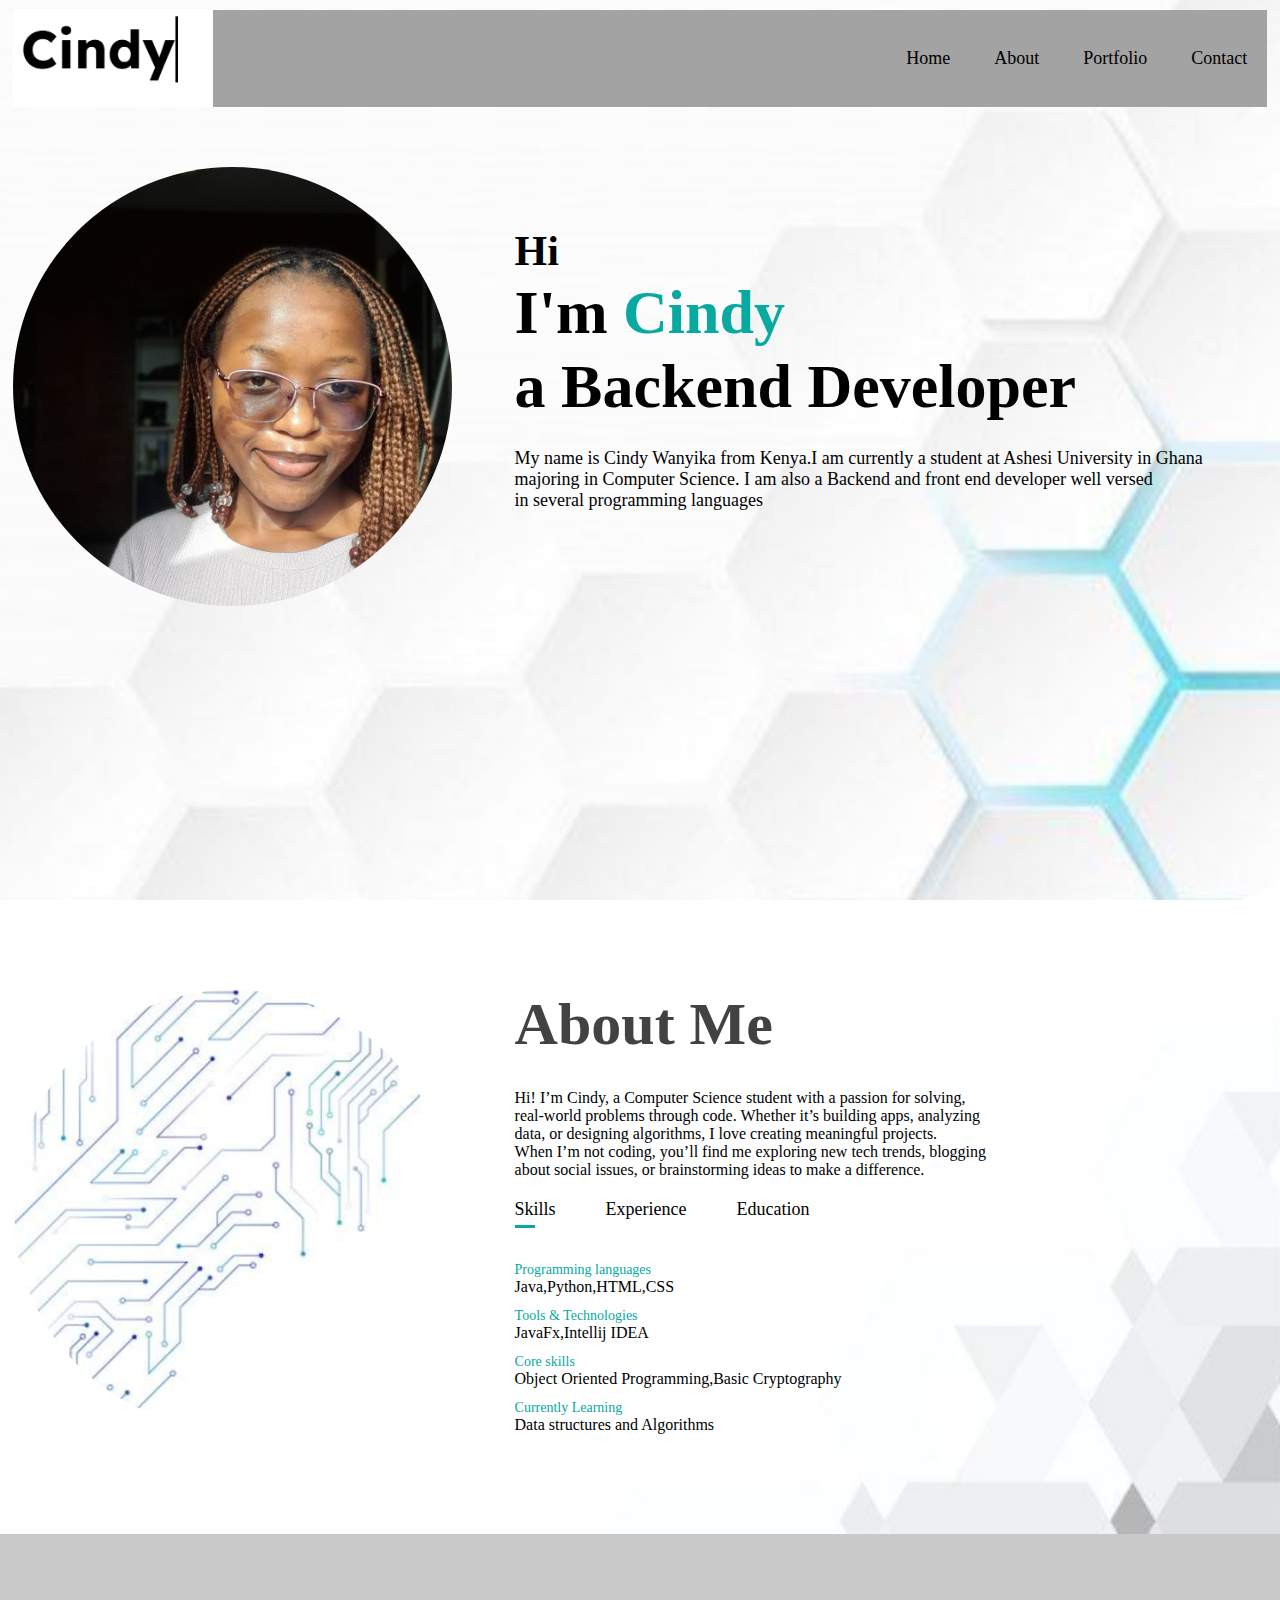
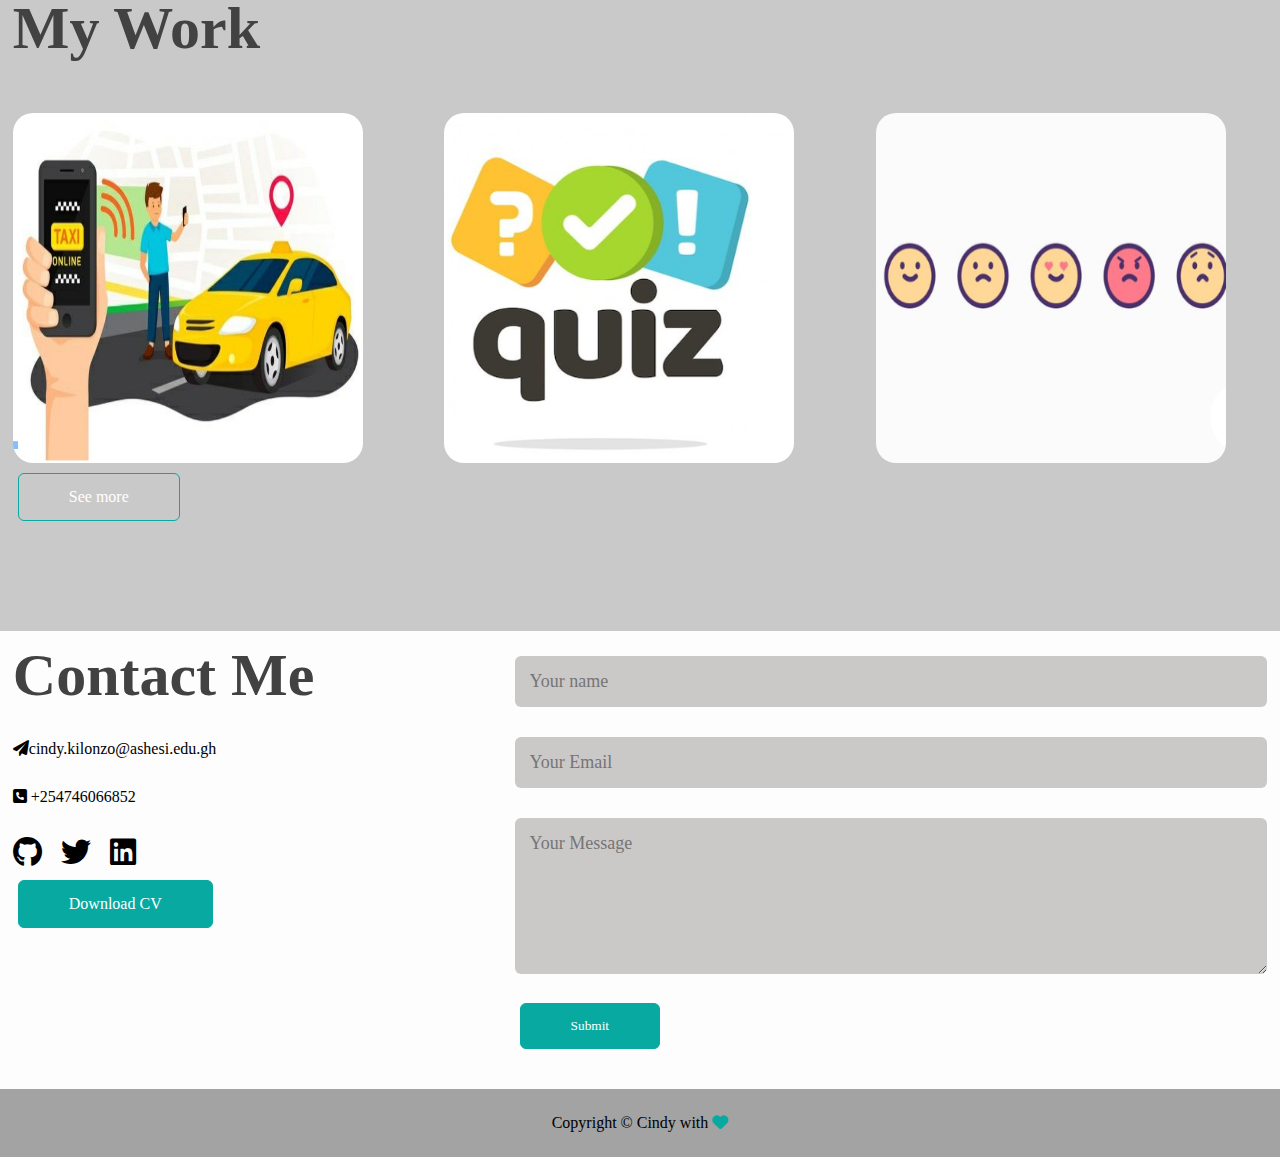
==== index.html @ e0621062 "update" ====
<!DOCTYPE html>
<html lang="en">
  
<head>
    <title>Cindy Wanyika</title>
    <link rel="icon" href="octo.png">
    <link rel="stylesheet" href="style.css">
    <link href="https://cdnjs.cloudflare.com/ajax/libs/font-awesome/6.0.0-beta3/css/all.min.css" rel="stylesheet">

</head> 
<body>
<div id="header">
<div class="container">
<div class="top">
    <nav>
        <img src="logoFinal.png" class="logo">
        <ul>
            <li><a href="#header">Home</a></li>
            <li><a href="#about">About</a></li>
            <li><a href="#portfolio">Portfolio</a></li>
            <li><a href="#contact">Contact</a></li>
        </ul>
    </nav>
</div>
    <div class="home-text">
        <div class="col-1">
            <img src="webpic.jpg">
        </div>

        <div class="col-2">
            <h3>Hi</h3>

            <h1>I'm <span>Cindy<br></span>a Backend Developer</h1>

            <p>My name is Cindy Wanyika from Kenya.I am currently
                a student at Ashesi University in Ghana majoring in Computer Science.
                I am also a Backend and front end developer well versed<br>
                in several programming languages
            </p> 
        </div>
        
        

    </div>
    
</div>

</div>

<div id="about">
    <div class="container">
        <div class="row">
            <div class="about-col-1">
                <img src="tech2.png">
            </div>
            <div class="about-col-2">
                <h1 class="sub-title">About Me</h1>
                <p class="about-text">Hi! I’m Cindy, a Computer Science student with a passion for solving,<br> 
                    real-world problems through code. Whether it’s building apps, analyzing<br>
                     data, or designing algorithms, I love creating meaningful projects.<br>
                      When I’m not coding, you’ll find me exploring new tech trends, blogging<br> 
                      about social issues, or brainstorming ideas to make a difference.</p>
                      <div class="tab-titles">
                        <p class="tab-links active-link" onclick="opentab('skills')">Skills</p>
                        <p class="tab-links" onclick="opentab('experience')">Experience</p>
                        <p class="tab-links" onclick="opentab('education')">Education</p>
                      </div>
                      <div class="tab-contents active-tab" id="skills">
                        <ul>
                            <li><span>Programming languages</span><br>Java,Python,HTML,CSS</li>
                            <li><span>Tools & Technologies</span><br>JavaFx,Intellij IDEA</li>
                            <li><span>Core skills</span><br>Object Oriented Programming,Basic Cryptography</li>
                            <li><span>Currently Learning</span><br>Data structures and Algorithms</li>
                        </ul>
                      </div>
                      <div class="tab-contents" id="experience">
                        <ul>
                            <li><span>2024</span><br>Huawei hackathon</li>
                            <li><span>2025</span><br>Google Developers</li>
                            <li><span>2025</span><br>some other hackathon</li>
                        </ul>
                      </div>
                      <div class="tab-contents" id="education">
                        <ul>
                            <li><span>2021</span><br>Alliance girls' High school</li>
                            <li><span>2024</span><br>Ashesi University</li>
                            <li><span>2025</span><br>CISCO</li>
                        </ul>
                      </div>
                      
            </div>
        </div>
    </div>


</div>
<!---Portfolio-->
<div id="portfolio">
    <div class="container">
        <h1 class="sub-title">My Work</h1>
        <div class="work-list">
            <div class="work">
                <img src="cab.png" style="height: 350px; width: 350px ;">
                <div class="layer">
                    <h3>Cab booking platform</h3>
                    <p>The program allows connects drivers<br> and passengers within the same localities</p>
                    <a href="https://github.com/CindyWanyika/supreme-Macargi"><i class="fa fa-external-link" aria-hidden="false"></i></a>
                </div>
            </div>
            <div class="work">
                <img src="quiz.png" style="height: 350px; width: 350px ;">
                <div class="layer">
                    <h3>A quiz material access Program</h3>
                    <p>The program allows instructors to upload<br> revision materials in the form of quizes for student </p>
                    <a href="#"><i class="fa fa-external-link" aria-hidden="false"></i></a>
                </div>
            </div>
            <div class="work">
                <img src="journal.png" style="height: 350px; width: 350px ;">
                <div class="layer">
                    <h3>emotion tracking Journal</h3>
                    <p>The program allows users to log their emotions and records them<br> enabling users to keep a track of what they feel</p>
                    <a href="https://github.com/CindyWanyika/syme2-bloom"><i class="fa fa-external-link" aria-hidden="false"></i></a>
                </div>
            </div>

        </div>
        <a href="https://github.com/CindyWanyika/fun-projects" class="btn">See more</a>
        
    </div>
</div>
<div id="contact">
    <div class="container">
        <div class="row">
            <div class="contact-left">
                <h1 class="sub-title">Contact Me</h1>
                <p><i class="fas fa-paper-plane"></i>cindy.kilonzo@ashesi.edu.gh</p>
                <p><i class="fas fa-phone-square"></i>
                    +254746066852</p>
                <div class="social-icons">
                    <a href="https://github.com/CindyWanyika"><i class="fab fa-github"></i></a>
                    <a href="https://x.com/_Ceys_lonlyfans"><i class="fab fa-twitter"></i></a>
                    <a href="https://www.linkedin.com/in/cindy-kilonzo-6660ba2ab/"><i class="fab fa-linkedin"></i></a>
                </div>
                <a href="CindyWanyikaResume.pdf" download class="btn btn2">Download CV</a>

            </div>
            <div class="contact-right">
                <form name="submit-to-google-sheet">
                    <input type="text" name="Name" placeholder="Your name" requireed>
                    <input type="email" name="email" placeholder="Your Email" required>
                    <textarea name="Message" rows="6" placeholder="Your Message"></textarea>
                    <button type="submit" class="btn btn2">Submit</button>
                </form>
                <span id="msg"></span>
            </div>
        </div>
    </div>
    <div class="copyright">
        <p>Copyright © Cindy with <i class="fas fa-heart"></i></p>
    </div>
</div>

<script>
    var tablinks=document.getElementsByClassName("tab-links");
    var tabcontents=document.getElementsByClassName("tab-contents");

    function opentab(tabname){
        for(tablink of tablinks){
            tablink.classList.remove("active-link")
        }
        for(tabcontent of tabcontents){
            tabcontent.classList.remove("active-tab")
        }
        event.currentTarget.classList.add("active-link")
        document.getElementById(tabname).classList.add("active-tab")
    }
</script>
<script>
    const scriptURL = 'https://script.google.com/macros/s/AKfycbxWV3ZqI9EUMwOMniXNVhxqkt5f6f7iMyJpR1HHccxgtv8U9DBG6R8EG4Z2clrqI0v7/exec'
    const form = document.forms['submit-to-google-sheet']
    const msg=document.getElementById("msg")
  
    form.addEventListener('submit', e => {
      e.preventDefault()
      fetch(scriptURL, { method: 'POST', body: new FormData(form)})
        .then(response => {
            msg.innerHTML="Message submitted successfully"
            setTimeout(function(){
                msg.innerHTML=""
            },2000)
            form.reset()
        })
        .catch(error => console.error('Error!', error.message))
    })
  </script>    
</body>
</html>
---- style.css ----
*{
    margin: 0;
    padding: 0;
    font-family: "Poppins","sans-serif";
    box-sizing: border-box;
}

html{
    scroll-behavior: smooth;
}
body{
    background: #fdfdfd;
    color: #000000;
}
#header{
    width: 100%;
    height:100vh;
    background-image: url(navas.png);
    background-size: cover;
    background-position: center;

}
.top{
    width: 100%;
    text-align: center;
    padding: 15px 3;
    background: #a3a3a3;
    font-weight: 300;
    margin-top: 0%;
}
.container{
    padding: 10px 1%;
}
nav{
    display: flex;
    align-items: center;
    justify-content: space-between;
    flex-wrap: wrap;
}
.logo{
   width: 200px; 
}

nav ul li{
    display: inline-block;
    list-style: none;
    margin: 10px 20px;

}
nav ul li a{
    color: #000000;
    text-decoration: none;
    font-size: 18px;
    position: relative;
}

nav ul li a::after{
    content: "";
    width: 0%;
    height: 3px;
    background: #07a9a1;
    position: absolute;
    left: 0;
    bottom: -6px;
    transition: 0.5s;
}
nav ul li a:hover::after{
    width:100%

}
.home-text{
    margin-top: 60px;
    display: flex;
    justify-content: space-between;
    flex-wrap: wrap;
}
.col-1{
    flex-basis: 35%;
}
.col-1 img{
    width: 100%;
    border-radius: 50%;
    object-fit: cover;
    aspect-ratio: 1/1;
}
.col-2{
    margin-top: 60px;
    flex-basis: 60%;

}
.col-2 h3{
    font-size: 42px;
}
.col-2 h1{
    font-size: 62px;
    line-height: 1.2;
}

.col-2 h1 span{
    color: #07a9a1;
}
.col-2 p{
    font-size: 18px;
    margin: 25px 0 30px;
}

#about{
    padding: 80px 0;
    color:#000000;
    background-image: url(tek1.png);
    background-size: cover;
    background-position: center;
    
}
.row{
    display: flex;
    justify-content: space-between;
    flex-wrap: wrap;
}
.about-col-1{
    flex-basis: 35%;
}
.about-col-1 img{
    width: 100%;
    border-radius: 50%;
    object-fit: cover;
    aspect-ratio: 1/1;
}
.about-col-2{
    flex-basis: 60%;

}
.sub-title{
    font-size: 60px;
    font-weight: 600;
    color: #424242;
}
.about-text{
    margin-top: 30px;
}
.tab-titles{
    display: flex;
    margin: 20px 0 40px;
}
.tab-links{
    margin-right: 50px;
    font-size: 18px;
    font-weight: 500;
    cursor: pointer;
    position: relative;
}
.tab-links::after{
    content: "";
    width: 0;
    height: 3px;
    background: #07a9a1;
    position: absolute;
    left: 0;
    bottom: -8px;
    transition: 0.5s;

}
.tab-links.active-link::after{
    width: 50%;

}
.tab-contents ul li{
    list-style: none;
    margin: 10px 0;
}
.tab-contents ul li span{
    color: #07a9a1;
    font-size: 14px;
}
.tab-contents{
    display: none;
}
.tab-contents.active-tab{
    display: block;
}
#portfolio{
    background-color: rgb(201, 201, 201);
    padding: 50px 0;
}
.work-list{
    display: grid;
    grid-template-columns: repeat(auto-fit,minmax(250px,1fr));
    grid-gap: 40px;
    margin-top: 50px;
}
.work{
    border-radius: 10px;
    position:relative;
    overflow: hidden;
}
.work img{
    width: 60%;
    border-radius: 20px;
    display: block;
    transition: transform 0.5s;

}
.layer{
    width: 100%;
    height: 0%;
    background: linear-gradient(rgba(0,0,0,0.6),#07a9a1);
    border-radius: 10px;
    position: absolute;
    left: 0;
    bottom: 0;
    overflow: hidden;
    display: flex;
    align-items: center;
    justify-content: center;
    flex-direction: column;
    padding: 0 40px;
    text-align: center;
    transition: height 0.5s;
}
.layer h3{
    font-weight: 700;
    margin-bottom: 20px;
}
.layer a{
    margin-top: 20px;
    color: #000000;
    text-decoration: none;
    font-size:18px;
    line-height: 60px;
    background: white;
    width: 60px;
    height: 60px;
    border-radius: 50%;
    text-align: center;
}
.work:hover img{
    transform: scale(1.1);
}
.work:hover .layer{
    height: 100%;

}
.btn{
    display: block;
    margin: 5px;
    width: fit-content;
    border: 1px solid #07a9a1;
    padding: 14px 50px;
    border-radius: 6px;
    text-decoration: none;
    color: white;
    transition: background 0.5s;
    margin-top: 10px;
    margin-bottom: 50px;
}
.btn:hover{
    background: #07a9a1;
}

.contact-left{
    flex-basis: 35%;
}

.contact-right{
    flex-basis: 60%;
}
.contact-left p{
    margin-top: 30px;
}
.social-icons{
    margin-top: 30px;
}
.social-icons a{
    text-decoration: none;
    font-size: 30px;
    margin-right: 15px;
    color: #000000;
    display: inline-block;
    transition: transform 0.5s;
}

.social-icons a:hover{
    color: #07a9a1;
    transform: translate(-5px);
}
.btn.btn2{
    display: inline-block;
    background: #07a9a1;
}

.contact-right form{
    width: 100%;
}
form input, form textarea{
    width: 100%;
    border: 0;
    outline: none;
    background: rgb(203, 200, 200);
    padding: 15px;
    margin: 15px 0;
    color: #000000;
    font-size: 18px;
    border-radius: 6px;
}

form btn2{
    padding: 14px 60px;
    font-size: 20px;
    margin-top: 20px;
    cursor: pointer;

}
.copyright{
    width: 100%;
    text-align: center;
    padding: 25px 0;
    background: #a3a3a3;
    font-weight: 300;
    margin-top: 20px;
}
.copyright i{
    color: #07a9a1;
}
#msg{
    color: #07a9a1;
    margin-top: -40px;
    display: block;
}
 
/*-----css for a smaller screen-----*/
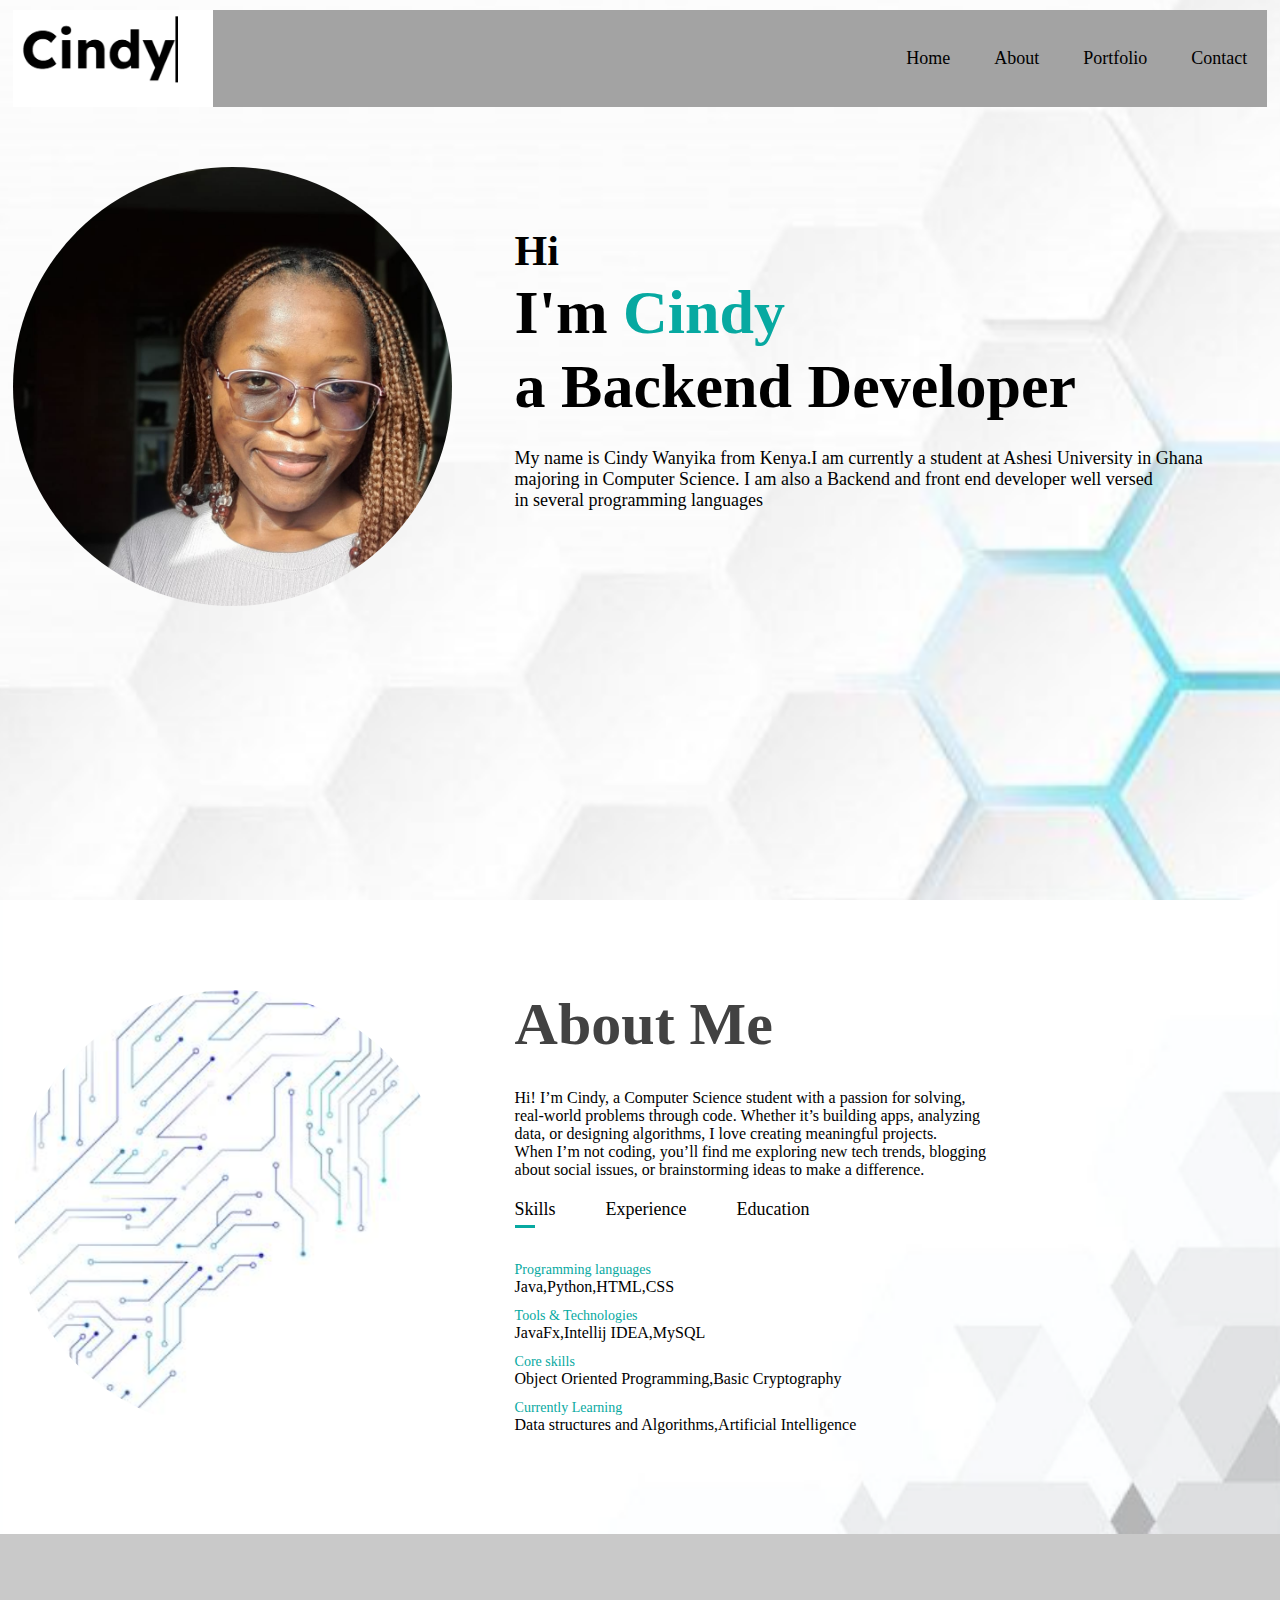
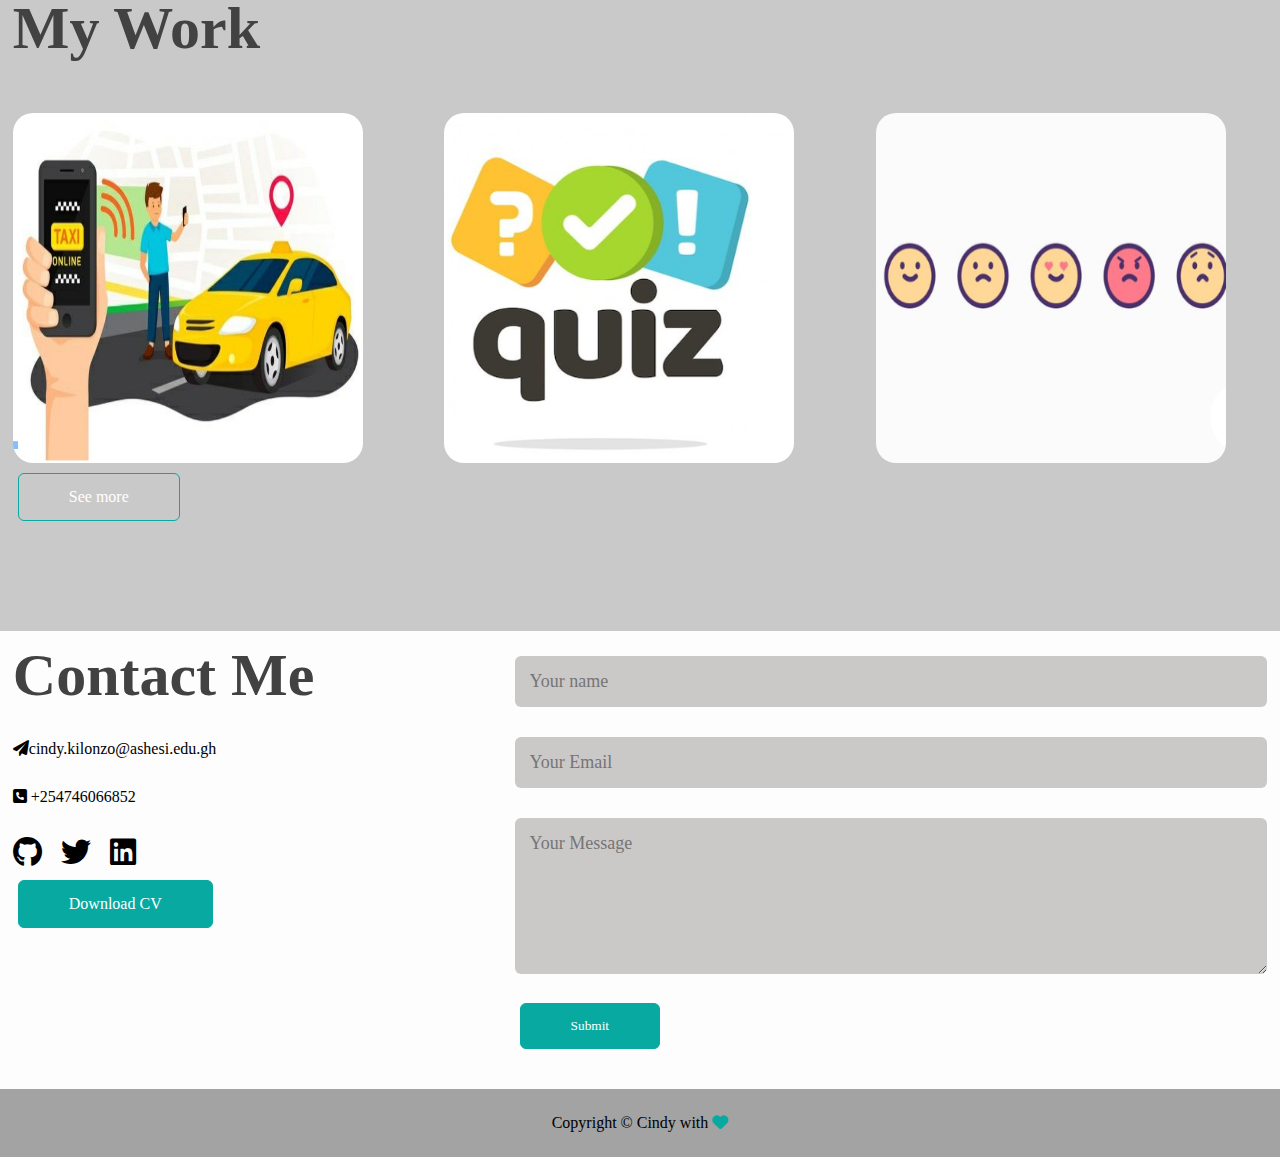
==== commit 466161d9: "Update index.html" ====
--- a/index.html
+++ b/index.html
@@ -68,14 +68,14 @@
                       <div class="tab-contents active-tab" id="skills">
                         <ul>
                             <li><span>Programming languages</span><br>Java,Python,HTML,CSS</li>
-                            <li><span>Tools & Technologies</span><br>JavaFx,Intellij IDEA</li>
+                            <li><span>Tools & Technologies</span><br>JavaFx,Intellij IDEA,MySQL</li>
                             <li><span>Core skills</span><br>Object Oriented Programming,Basic Cryptography</li>
-                            <li><span>Currently Learning</span><br>Data structures and Algorithms</li>
+                            <li><span>Currently Learning</span><br>Data structures and Algorithms,Artificial Intelligence</li>
                         </ul>
                       </div>
                       <div class="tab-contents" id="experience">
                         <ul>
-                            <li><span>2024</span><br>Huawei hackathon</li>
+                            <li><span>2024</span><br>Volunteerhack hackathon</li>
                             <li><span>2025</span><br>Google Developers</li>
                             <li><span>2025</span><br>some other hackathon</li>
                         </ul>
